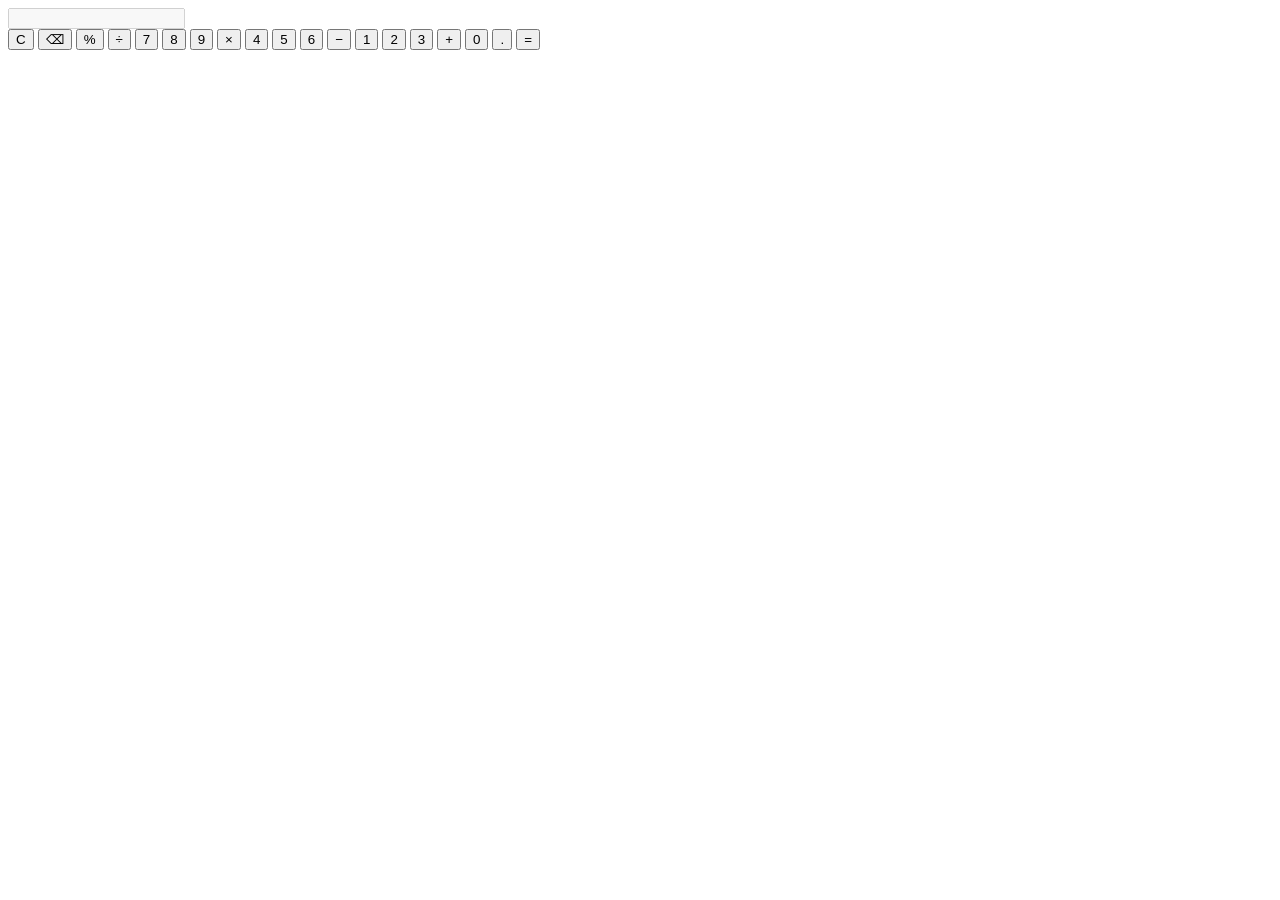
==== index.html @ 63077f54 "add code" ====
<!DOCTYPE html>
<html lang="en">
<head>
  <meta charset="UTF-8">
  <title>Modern Calculator</title>
  <link rel="stylesheet" href="style.css">
</head>
<body>

<div class="container">
  <div class="calculator">
    <input type="text" id="display" disabled>

    <div class="buttons">
      <button onclick="clearDisplay()" class="operator">C</button>
      <button onclick="deleteLast()" class="operator">⌫</button>
      <button onclick="append('%')" class="operator">%</button>
      <button onclick="append('/')" class="operator">÷</button>

      <button onclick="append('7')">7</button>
      <button onclick="append('8')">8</button>
      <button onclick="append('9')">9</button>
      <button onclick="append('*')" class="operator">×</button>

      <button onclick="append('4')">4</button>
      <button onclick="append('5')">5</button>
      <button onclick="append('6')">6</button>
      <button onclick="append('-')" class="operator">−</button>

      <button onclick="append('1')">1</button>
      <button onclick="append('2')">2</button>
      <button onclick="append('3')">3</button>
      <button onclick="append('+')" class="operator">+</button>

      <button onclick="append('0')" class="zero">0</button>
      <button onclick="append('.')">.</button>
      <button onclick="calculate()" class="equal">=</button>
    </div>
  </div>
</div>

<script src="script.js"></script>
</body>
</html>
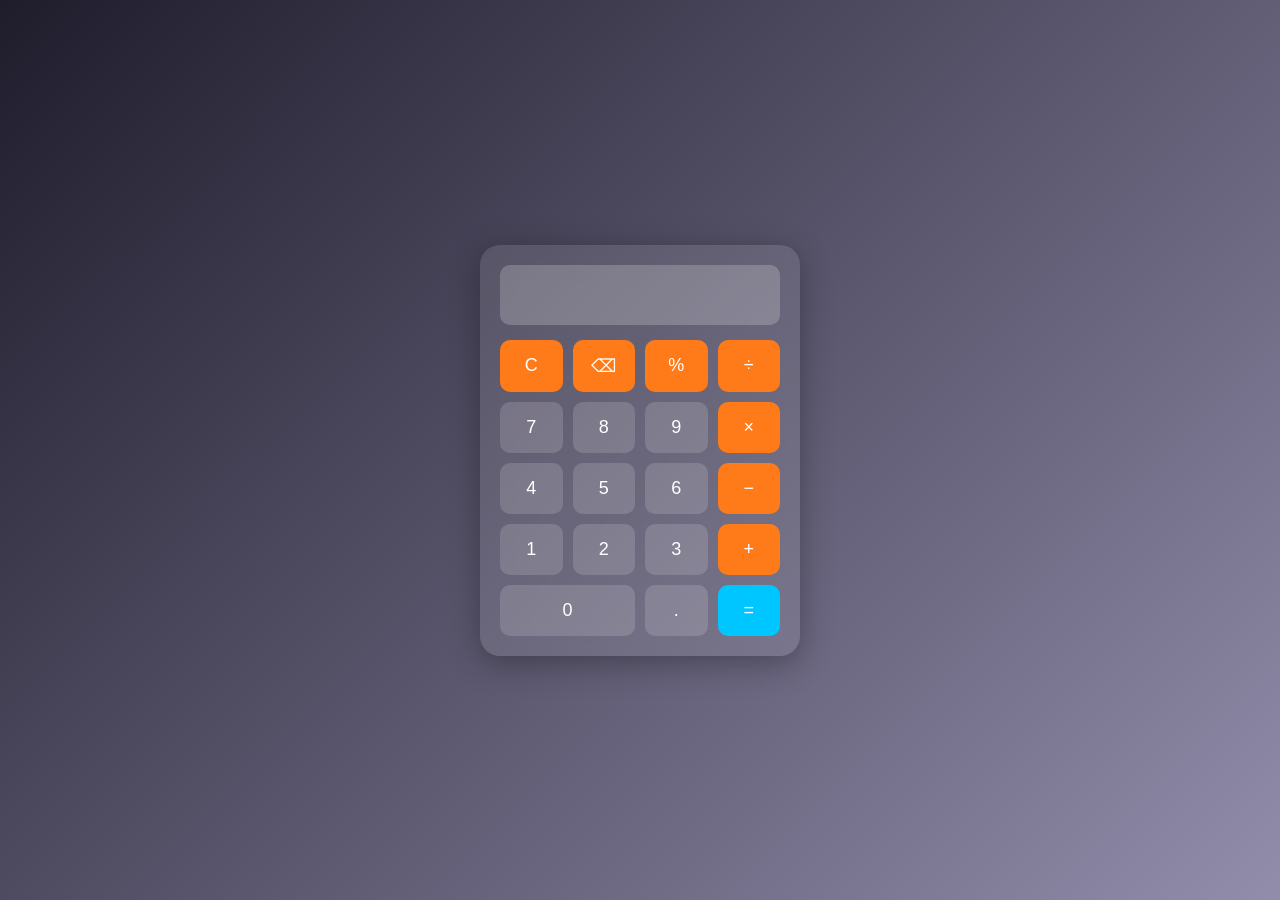
==== commit 55e14ffe: "make modern calculator" ====
--- a/index.html
+++ b/index.html
@@ -39,6 +39,6 @@
   </div>
 </div>
 
-<script src="script.js"></script>
+<script src="scripts.js"></script>
 </body>
 </html>
--- a/style.css
+++ b/style.css
@@ -0,0 +1,75 @@
+* {
+  margin: 0;
+  padding: 0;
+  box-sizing: border-box;
+  font-family: 'Segoe UI', sans-serif;
+}
+
+body {
+  height: 100vh;
+  background: linear-gradient(135deg, #1f1c2c, #928dab);
+  display: flex;
+  justify-content: center;
+  align-items: center;
+}
+
+.container {
+  backdrop-filter: blur(15px);
+}
+
+.calculator {
+  background: rgba(255, 255, 255, 0.1);
+  padding: 20px;
+  border-radius: 20px;
+  box-shadow: 0 8px 32px rgba(0,0,0,0.3);
+  width: 320px;
+}
+
+#display {
+  width: 100%;
+  height: 60px;
+  border: none;
+  outline: none;
+  text-align: right;
+  font-size: 24px;
+  padding: 10px;
+  border-radius: 10px;
+  margin-bottom: 15px;
+  background: rgba(255,255,255,0.2);
+  color: #fff;
+}
+
+.buttons {
+  display: grid;
+  grid-template-columns: repeat(4, 1fr);
+  gap: 10px;
+}
+
+button {
+  padding: 15px;
+  border: none;
+  border-radius: 10px;
+  font-size: 18px;
+  cursor: pointer;
+  background: rgba(255,255,255,0.15);
+  color: #fff;
+  transition: 0.2s;
+}
+
+button:hover {
+  background: rgba(255,255,255,0.3);
+  transform: scale(1.05);
+}
+
+.operator {
+  background: #ff7a18;
+}
+
+.equal {
+  background: #00c6ff;
+}
+
+.zero {
+  grid-column: span 2;
+}
+
